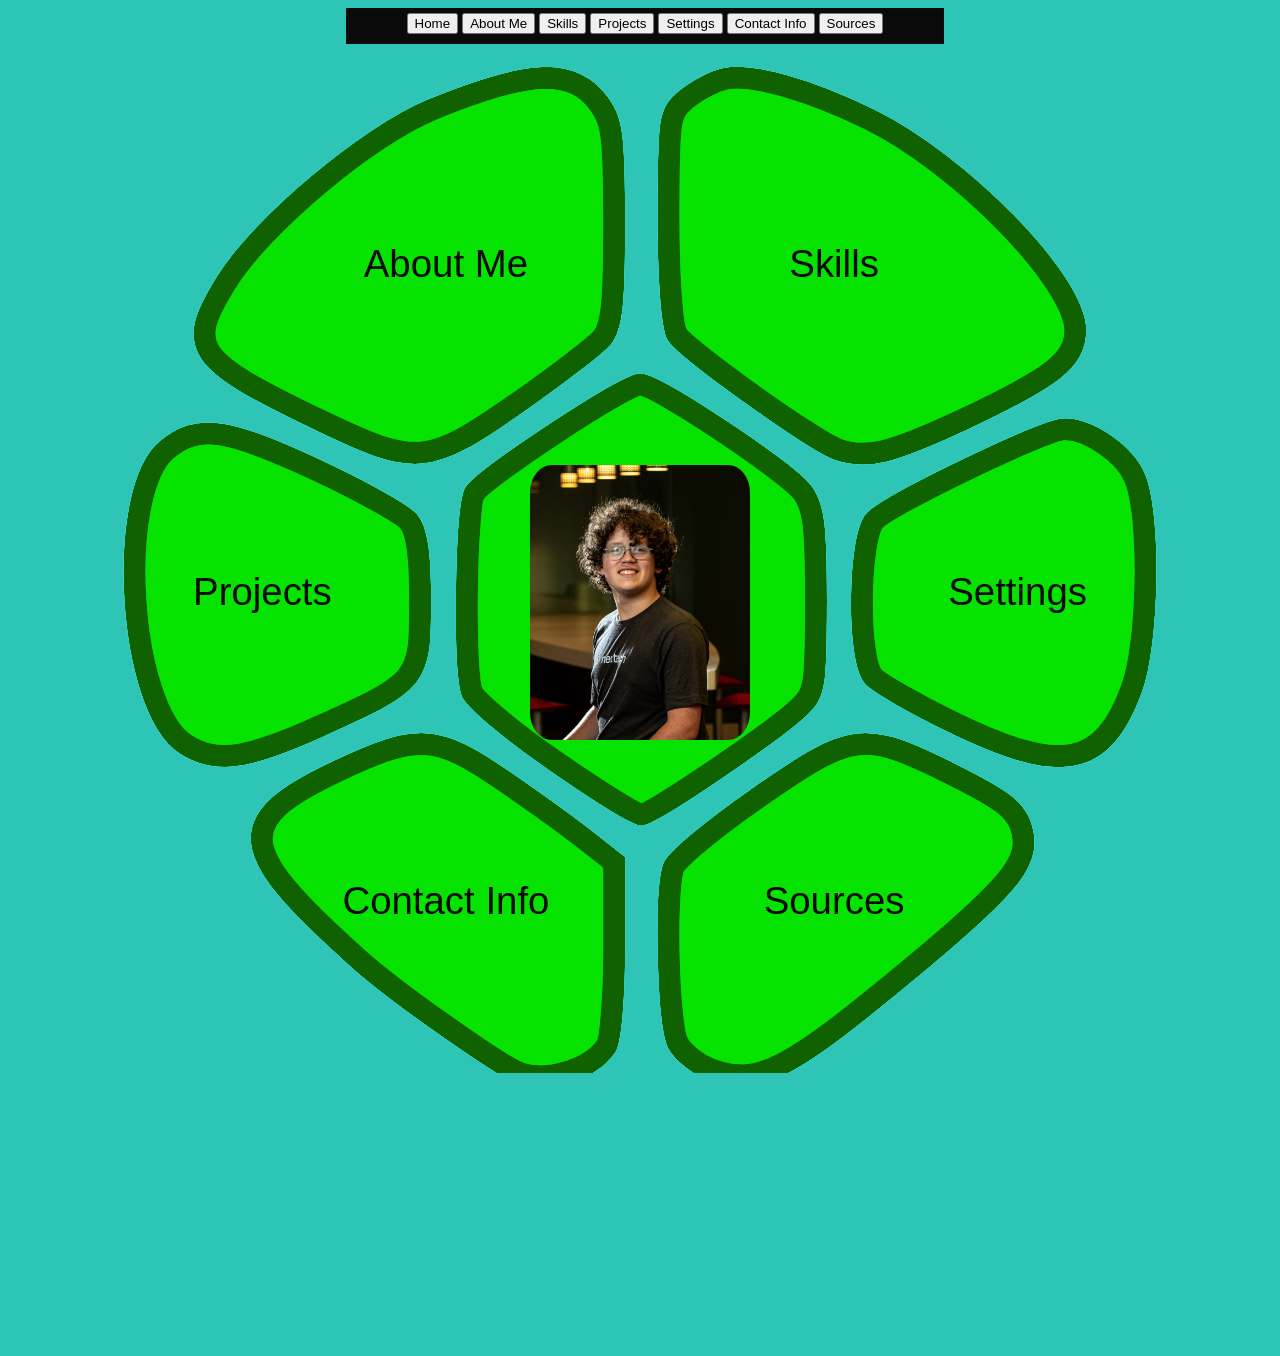
==== index.html @ 5230587f "end of day tuesday" ====
<!DOCTYPE html>
<html>

<head>

    <title>Gavin_Mitchell_portfolio </title>

    <link href="style.css" rel="stylesheet" type="text/css" />
</head>

<body class="home">
    <header>
        <div class="nav">
            <button class="home-button">Home</button>
            <button class="about-me-button">About Me</button>
            <button class="skills-button">Skills</button>
            <button class="projects-button">Projects</button>
            <button class="settings-button">Settings</button>
            <button class="contact-info-button">Contact Info</button>
            <button class="sources-button">Sources</button>
        </div>
    </header>
    <div class="home-section">

        <br>
        <div class="InteractiveTurtleShell">
            <img class="turtle-shell" src="Assets/turtleShellBlackAndWhite.svg" alt="Photo of turtle shell">


            <button class="button-projects" type="button">Projects</button>
            <br>
            <button class="button-settings" type="button">Settings</button>
            <br>
            <button class="button-about-me" type="button">About Me</button>
            <br>
            <button class="button-skills" type="button">Skills</button>
            <br>
            <button class="button-contact-info" type="button">Contact Info</button>
            <br>
            <button class="button-sources" type="button">Sources</button>
        </div>
        <img src="Assets/gavinMitchell.jpg" alt="professional Headshot of Gavin Mitchell" class="professional-headshot">
    </div>
    <!-- all divs closed so far 3 open 3-->


    <div class="about-me-section">
        <br>
        <div>
            <div class="about-me-section-container">
                <div class="about-me-section-1">
                    <h2> Medical Anomaly</h2>
                    <p>I was born with a super rare genetic
                        condition called KTS or Klippel-Trenauney-Sydrome. Because of this, I have extra blood flow in
                        my leg along with
                        many other complications. I have had 80+ surgeries up in Indianapolis, and countless
                        appointments. I have a team
                        of 12 doctors up at Riley children's hospital in Indianapolis.
                    </p>

                </div>
                <div class="about-me-section-2">
                    <h2>Hobbies</h2>
                    <p>I'm a core member of the robotics team.
                        Additionally, I'm one of the team captains on our archery team. When I'm not doing school work I
                        enjoy hanging out
                        with my friends and being outdoors.</p>
                </div>
                <div class="about-me-section-3">
                    <h2>Career</h2>
                    <p> I have a 4.0 unweighted GPA and I'm currently top of my class. I have been
                        doing landscaping for a few years now, and want to go into either computer hardware engineering
                        or biomedical
                        engineering. </p>

                </div>
                <!-- Info used per section -->
                <!-- <h5>Hello my name is Gavin Mitchell, I'm a rising junior at New tech institute. I was born with a super rare genetic
      condition called KTS or Klippel-Trenauney-Sydrome. Because of this, I have extra blood flow in my leg along with
      many other complications. I have had 80+ surgeries up in Indianapolis, and countless appointments. I have a team
      of 12 doctors up at Riley children's hospital in Indianapolis. I'm a core member of the robotics team.
      Additionally, I'm one of the team captains on our archery team. When I'm not doing school work I enjoy hanging out
      with my friends and being outdoors. I have a 4.0 unweighted GPA and I'm currently top of my class. I have been
      doing landscaping for a few years now, and want to go into either computer hardware engineering or biomedical
      engineering. </h5> -->

            </div>
        </div>
    </div>


    <div class="skills-section">
        <br>
        <div>
            <div class="skills-section-container">
                <div class="skills-section-1">
                    <h2> CS Skills</h2>
                    <p>Through nextech, and the thunderbolts robotics team I have gained many CS skills including the basics of HTML, CSS, and JavaScript
                    </p>
                    <div class="CS-logos">
                        <img class="CSLogo" src="Assets/HTML-CSS-JavaScriptLogo.png" alt="HTML, CSS, and JavaScript logos">
                    </div>
                </div>
                <div class="skills-section-2">
                    <h2>Soft Skills</h2>
                    <p> Along with these skills I also have
                        many soft skills like teamwork, patience, determination. Along with many others. I use these
                        skills in my
                        day to day life by helping me work with and help others.</p>
                </div>
                <br>

                <!-- info for skills section -->
                <!-- <h5>I have many CS skills including the basics of HTML,CSS, and JavaScript. Along with these skills I also have
            many soft skills like teamwork, patience, determination. Along with many others. I use these skills in my
            day to day life by helping me work with and help others. </h5> -->

            </div>
        </div>
    </div>


    <div class="projects-section">
        <br>
        <div class="InteractiveTurtles">
            <img class="Three-Turtles" src="Assets/seaTurtleSetOfThree.jpg" alt="Photo of three Sea turtles">

        </div>
    </div>



    <div class="settings-section">
        <br>
        <img class="MJFM" src="assets/MJFM LOGOv2.svg" alt="MJFM logo">
        <div class="buttons">
            <button class="dark-mode">Dark Mode</button>
            <button class="spanish">Spanish</button>
            <button class="english">English</button>
        </div>


    </div>



    <div class="contact-info-section">
        <br>
        <div class="contact-info">
            <h3>Contact Me</h3>

            <p class="email">Email:</p>
            <a class="email-url" href="mailto:gdubbau88@gmail.com">Gdubbau88@gmail.com</a>
            <p class="phone">Phone Number:</p>
            <p class="phone-number">+1(812)-777-6854</p>

        </div>
    </div>
    <div class="sources-section">
        <p>sources here</p>
    </div>
    <script src="buttons.js" defer></script>
</body>

</html>
---- style.css ----
.about-me-section,
.skills-section,
.settings-section,
.projects-section,
.contact-info-section,
.sources-section{
display: none;
} 


a {
    color: #ef6000;
    background-color: #0A0a0a;
    border: 4px;
    border-color: #0A0a0a;
    padding: 5px
}
.CS-logos{
    width: 900px;
    align-items: center;
}
.CSLogo{
    /* 70/38.7 aspect ratio width/height */
    height: 77.4px;
    width: 140px;
left: calc(50% - 70px);
}
.email,
.email-url,
.phone,
.phone-number{
    color: #0A0a0a;
    background-color: #2ec4b6;
}
h5 {
    color: #0A0a0a;
    text-align: center;
}

.projects {
    background-color: #2ec4b6;
    color: #2ec4b6;
}

.about-me {
    background-color: #2ec4b6;
    color: #2ec4b6;
}

.Contact-Info {
    background-color: #2ec4b6;
    color: #2ec4b6;
}

.home {
    background-color: #2ec4b6;
    color: #2ec4b6;
}

.accessibility {
    background-color: #2ec4b6;
    background: #2ec4b6;
}

h2 {
    color: #0A0a0a;
}

.Home {
    color: #2ec4b6;
    background-color: #2ec4b6;
}

.skills {
    color: #2ec4b6;
    background-color: #2ec4b6;
}

body {
    background-color: #ef6000;

}

p {
    color: #0A0a0a;
    font-family: 'Times New Roman', Times, serif;
}

.description {
    color: #ef6000;
    background-color: #0A0a0a;
    text-align: center;
    font-family: 'Franklin Gothic Medium', 'Arial Narrow', Arial, sans-serif;
}

.professional-headshot {
    align-items: center;
    text-align: center;
    position: relative;
    width: 17.2vw;
    height: 21.5vw;
    left: calc(50% - 8.6vw);
    bottom: 47.5vw;
    border-radius: 10%;
}

.nav {
    color: black;
    width: 46vw;
    height: 2vw;
    background-color: #0A0a0a;
    size: 3vw;
    border: solid #0A0a0a 5px;
    border-color: #0A0a0a;
    margin-right: 550px;
    align-items: center;
    text-align: center;
    left: calc(50% - 23vw);
    position: relative;
    padding: auto;
    margin-top: 0.5;

}

.MJFM {
    height: 60px;
    width: auto;
    display: inline;
    flex-wrap: wrap;
    aspect-ratio: 60px/60px;

}

img {
    background-color: transparent;
    position: relative;
    /* left: calc(50vw - .5 * 700px); */
    /* top:15px; */
    width: 700px;
    height: auto;
    display: grid;

}


.button-link {
    color: #2ec4b6;
    background-color: transparent;
    font-size: xx-small;
}

br {
    font-size: 0.001px;
    height: 0.001;
    padding: 0.00001px;
    margin: 0.0001px;
}

.InteractiveTurtleShell {
    position: relative;
    width: 100%;
    /* height: 80vh; */
    overflow: hidden;
    display: grid;
    aspect-ratio: 5/4;
}

.InteractiveTurtleShell img {
    width: 100%;
    height: 100%;
    size: cover;
    background-size: cover;
    object-fit: cover;
    display: block;
    align-items: center;
    color: #2ec4b6;
    /* grid-area: 1/1; */

}

/* CSS for location of buttons on landing page button alignment */
.button-projects,
.button-settings,
.button-center {
    position: absolute;
    top: 52.5%;
    transform: translateY(-50%);
}

.button-about-me,
.button-skills {
    position: absolute;
    top: 20%;
    transform: translateY(-50%);
}

.button-contact-info,
.button-sources {
    position: absolute;
    top: 83%;
    transform: translateY(-50%);
}

.button-projects {
    left: 10%;
}


.button-settings {
    right: 10%;
}

.button-about-me {
    left: 23%;
}

.button-skills {
    right: 23%;
}

.button-contact-info {
    left: 23%;
}

.button-sources {
    right: 23%;
}

/*css for buttons*/

.button-projects {
    /* position: relative; */
    padding: 0px;
    margin: 0px;
    /* left: calc(50vw - 275px);    */
    background-color: transparent;
    border-color: transparent;
    text-align: center;
    color: #0A0a0a;
    height: 20vw;
    width: 20vw;
    font-size: 3vw;
    border-radius: 200px;
    /* top: calc(-1 * (50vh - 0.5 * 1px));  
       top: -80vh; */
}

.button-settings {
    /* position: relative; */
    /* left: calc(36.5vw - .5 * 160px); */
    background-color: transparent;
    border-color: transparent;
    text-align: center;
    color: #0A0a0a;
    height: 20vw;
    width: 20vw;
    font-size: 3vw;
    border-radius: 200px;
    /* top: calc(-1 * (50vh - 0.5 * 1px)); */
    /* top: -60vh;  */
}

.button-about-me {
    /* position: relative; */
    padding: 0px;
    margin: 0px;
    /* left: calc(50vw - 275px);    */
    background-color: transparent;
    border-color: transparent;
    text-align: center;
    color: #0A0a0a;
    height: 25vw;
    width: 23vw;
    font-size: 3vw;
    border-radius: 150px 40px;
    /* top: calc(-1 * (50vh - 0.5 * 1px));  
       top: -80vh; */
}

.button-skills {
    /* position: relative; */
    padding: 0px;
    margin: 0px;
    /* left: calc(50vw - 275px);    */
    background-color: transparent;
    border-color: transparent;
    text-align: center;
    color: #0A0a0a;
    height: 25vw;
    width: 23vw;
    font-size: 3vw;
    border-radius: 40px 150px 40px 150px;

    /* top: calc(-1 * (50vh - 0.5 * 1px));  
       top: -80vh; */
}

.button-sources {
    /* position: relative; */
    padding: 0px;
    margin: 0px;
    /* left: calc(50vw - 275px);    */
    background-color: transparent;
    border-color: transparent;
    text-align: center;
    color: #0A0a0a;
    height: 25vw;
    width: 23vw;
    font-size: 3vw;
    border-radius: 150px 40px;
    /* top: calc(-1 * (50vh - 0.5 * 1px));  
       top: -80vh; */
}

.button-contact-info {
    /* position: relative; */
    padding: 0px;
    margin: 0px;
    /* left: calc(50vw - 275px);    */
    background-color: transparent;
    border-color: transparent;
    text-align: center;
    color: #0A0a0a;
    height: 25vw;
    width: 23vw;
    font-size: 3vw;
    border-radius: 40px 150px;

    /* top: calc(-1 * (50vh - 0.5 * 1px));  
       top: -80vh; */
}

.contact-info {
    text-align: center;
    color: #0A0a0a;
    background-color: #2ec4b6;
    display: block;
    border: 5px solid #0A0a0a;
    font-size: 2vw;
}

footer {
    margin: 0px;
    padding: 0px;
    border: #0A0a0a;
}

.about-me-section-1,
.about-me-section-2,
.about-me-section-3 {
    display: flex;
    flex-wrap: wrap;
    flex: 1;
    flex-direction: column;
    align-items: center;
    margin-bottom: 20px;
    text-align: center;
    border: 5px solid black;
    margin: 10px;
    background-color: #2ec4b6;
    height: auto;
    width: 400px;
    padding: auto;
}

.about-me-section-container {
    display: flex;
    justify-content: space-between;
    display: flex;
    flex-wrap: wrap;
    flex-direction: row;
}

.skills-section-container {
    display: flex;
    justify-content: space-between;
    display: flex;
    flex-wrap: wrap;
    flex-direction: row;
}

.skills-section-1,
.skills-section-2 {
    display: flex;
    flex-wrap: wrap;
    flex: 1;
    flex-direction: column;
    align-items: center;
    margin-bottom: 20px;
    border: 5px solid #0A0a0a;
    margin: 10px;
    background-color: #2ec4b6;
    height: auto;
    width: 400px;
    padding: auto;
}

.skills-section-1 p,
.skills-section-2 p {
color:#0A0a0a;
font-size: 20px;
text-align: center;
}
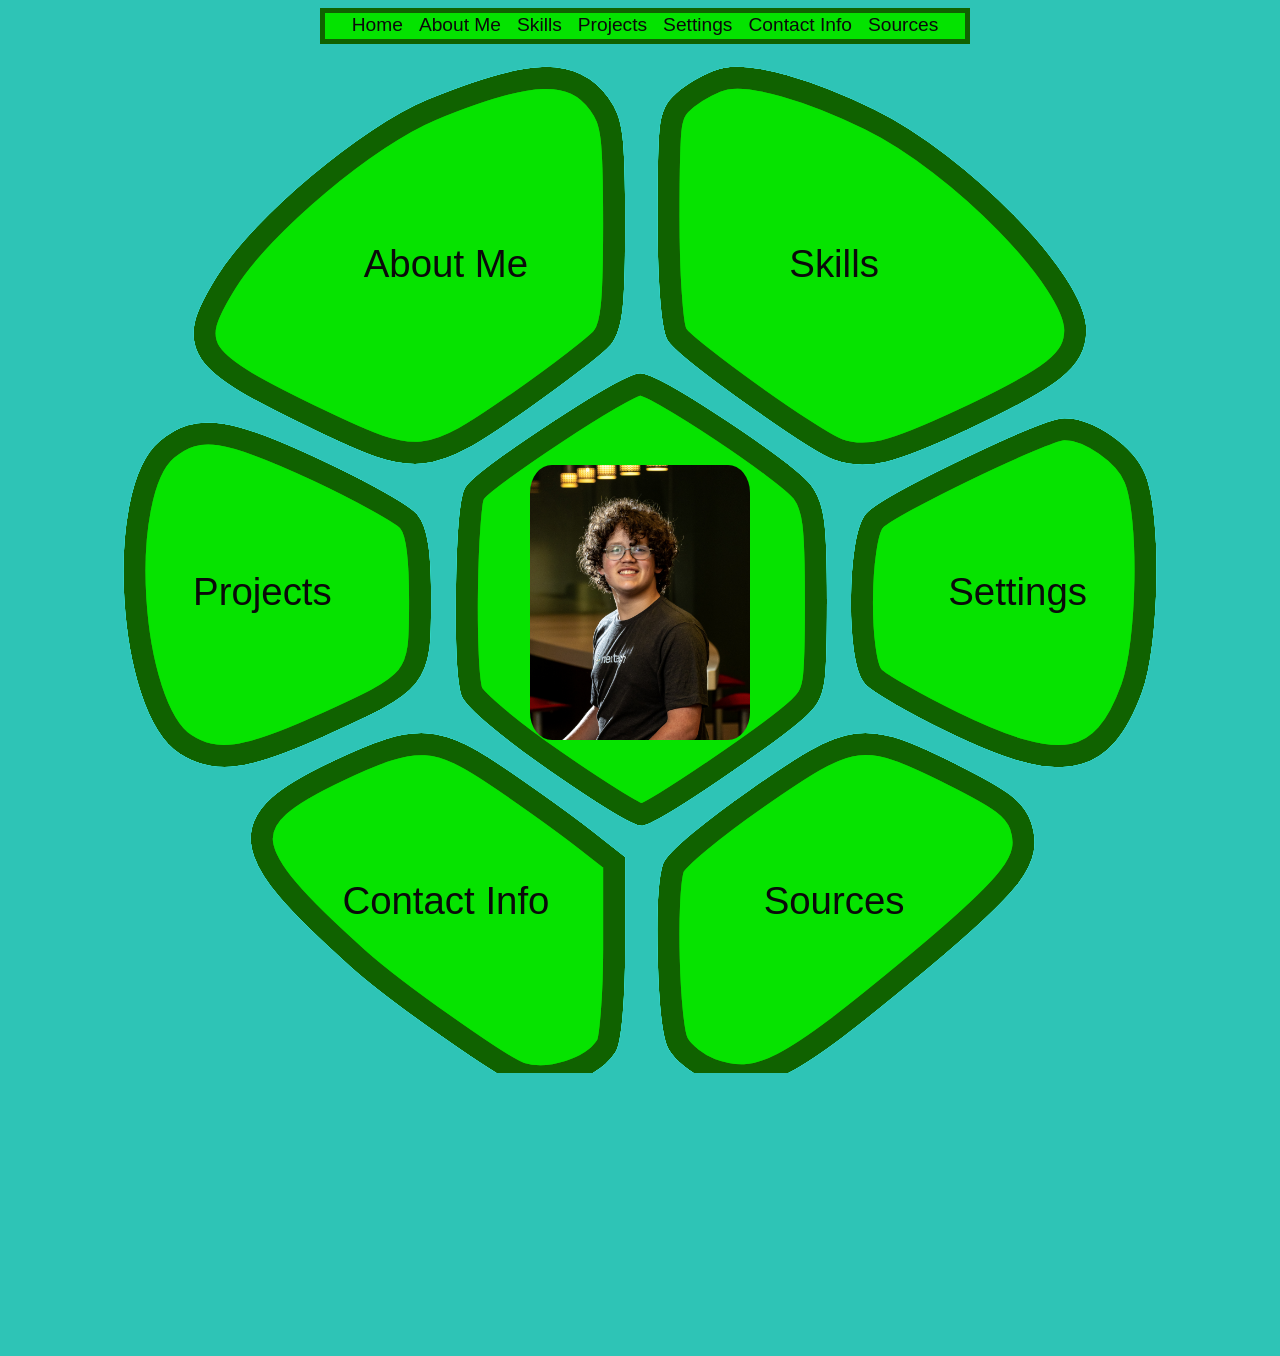
==== commit 783d9502: "styled nav bar, moved buttons to overlap turtles for projects section, and fixed font sizes" ====
--- a/index.html
+++ b/index.html
@@ -23,7 +23,7 @@
     <div class="home-section">
 
         <br>
-        <div class="InteractiveTurtleShell">
+        <div class="interactive-turtle-shell">
             <img class="turtle-shell" src="Assets/turtleShellBlackAndWhite.svg" alt="Photo of turtle shell">
 
 
@@ -95,10 +95,12 @@
             <div class="skills-section-container">
                 <div class="skills-section-1">
                     <h2> CS Skills</h2>
-                    <p>Through nextech, and the thunderbolts robotics team I have gained many CS skills including the basics of HTML, CSS, and JavaScript
+                    <p>Through nextech, and the thunderbolts robotics team I have gained many CS skills including the
+                        basics of HTML, CSS, and JavaScript
                     </p>
                     <div class="CS-logos">
-                        <img class="CSLogo" src="Assets/HTML-CSS-JavaScriptLogo.png" alt="HTML, CSS, and JavaScript logos">
+                        <img class="CSLogo" src="Assets/HTML-CSS-JavaScriptLogo.png"
+                            alt="HTML, CSS, and JavaScript logos">
                     </div>
                 </div>
                 <div class="skills-section-2">
@@ -122,10 +124,23 @@
 
     <div class="projects-section">
         <br>
-        <div class="InteractiveTurtles">
-            <img class="Three-Turtles" src="Assets/seaTurtleSetOfThree.jpg" alt="Photo of three Sea turtles">
+        <div class="interactive-turtles">
+            <img class="four-turtles" src="Assets/fourSwimmingSeaTurtles.png" alt="Photo of three Sea turtles">
 
+            <a class="button-link" target="_blank"
+                href="https://gdubbau88-ops.github.io/int-u3-project-starter-code/"><button
+                    class="trolley-problem-button" type="button">Choose Your Own Adventure Game</button>"</a>
+            <a class="button-link" target="_blank"
+                href="https://gdaubbau88-ops.github.io/int-u2-project-starter-code-2/"><button class="gun-laws-button"
+                    type="button">Website For Change</button></a>
+            <a class="button-link" target="_blank"
+                href="https://gdaubbau88-ops.github.io/int-4-project-starter-code-4/"><button
+                    class="what-turtle-are-you-button" type="button">Buzzfeed Quiz</button></a>
+            <a class="button-link" target="_blank"
+                href="https://gdaubbau88-ops.github.io/int-u2-project-starter-code-2/"><button class="notesorter-button"
+                    type="button">Note Sorter</button></a>
         </div>
+
     </div>
 
 
--- a/style.css
+++ b/style.css
@@ -1,11 +1,11 @@
- .about-me-section,
+.about-me-section,
 .skills-section,
 .settings-section,
 .projects-section,
 .contact-info-section,
-.sources-section{
-display: none;
-} 
+.sources-section {
+    display: none;
+}
 
 
 a {
@@ -15,41 +15,51 @@
     border-color: #0A0a0a;
     padding: 5px
 }
-.CS-logos{
+
+.CS-logos {
     width: 900px;
     align-items: center;
 }
-.CSLogo{
+
+.CSLogo {
     /* 70/38.7 aspect ratio width/height */
     height: 77.4px;
     width: 140px;
-left: calc(50% - 70px);
-}
+    left: calc(50% - 70px);
+}
+
 .email,
 .email-url,
 .phone,
-.phone-number{
+.phone-number {
     color: #0A0a0a;
     background-color: #2ec4b6;
 }
+
 h5 {
     color: #0A0a0a;
     text-align: center;
 }
 
-.projects {
-    background-color: #2ec4b6;
-    color: #2ec4b6;
-}
-
-.about-me {
-    background-color: #2ec4b6;
-    color: #2ec4b6;
-}
-
-.Contact-Info {
-    background-color: #2ec4b6;
-    color: #2ec4b6;
+.projects-button {
+    background-color: #04e300;
+    color: #0A0a0a;
+    border: #04e300;
+    font-size: 1.5vw;
+}
+
+.about-me-button {
+    background-color: #04e300;
+    color: #0A0a0a;
+    border: #04e300;
+    font-size: 1.5vw;
+}
+
+.contact-info-button {
+    background-color: #04e300;
+    color: #0A0a0a;
+    border: #04e300;
+    font-size: 1.5vw;
 }
 
 .home {
@@ -57,13 +67,32 @@
     color: #2ec4b6;
 }
 
-.accessibility {
-    background-color: #2ec4b6;
-    background: #2ec4b6;
-}
-
-h2 {
-    color: #0A0a0a;
+.home-button {
+    background-color: #04e300;
+    color: #0A0a0a;
+    border: #04e300;
+    font-size: 1.5vw;
+}
+
+.settings-button {
+    background-color: #04e300;
+    border: #04e300;
+    color: #0A0a0a;
+    font-size: 1.5vw;
+}
+
+.skills-button {
+    color: #0A0a0a;
+    background-color: #04e300;
+    border: #04e300;
+    font-size: 1.5vw;
+}
+
+.sources-button {
+    color: #0A0a0a;
+    border: #04e300;
+    background-color: #04e300;
+    font-size: 1.5vw;
 }
 
 .Home {
@@ -71,13 +100,12 @@
     background-color: #2ec4b6;
 }
 
-.skills {
-    color: #2ec4b6;
+h2 {
+    color: #0A0a0a;
+}
+
+body {
     background-color: #2ec4b6;
-}
-
-body {
-    background-color: #ef6000;
 
 }
 
@@ -105,19 +133,18 @@
 }
 
 .nav {
-    color: black;
-    width: 46vw;
+    color: #0A0a0a;
+    width: 50vw;
     height: 2vw;
-    background-color: #0A0a0a;
-    size: 3vw;
-    border: solid #0A0a0a 5px;
-    border-color: #0A0a0a;
+    background-color: #04e300;
+    border: solid #106200 5px;
     margin-right: 550px;
     align-items: center;
     text-align: center;
-    left: calc(50% - 23vw);
+    left: calc(50% - 25vw);
     position: relative;
     padding: auto;
+    top: 50%;
     margin-top: 0.5;
 
 }
@@ -156,7 +183,7 @@
     margin: 0.0001px;
 }
 
-.InteractiveTurtleShell {
+.interactive-turtle-shell {
     position: relative;
     width: 100%;
     /* height: 80vh; */
@@ -165,7 +192,7 @@
     aspect-ratio: 5/4;
 }
 
-.InteractiveTurtleShell img {
+.interactive-turtle-shell img {
     width: 100%;
     height: 100%;
     size: cover;
@@ -355,9 +382,10 @@
     align-items: center;
     margin-bottom: 20px;
     text-align: center;
-    border: 5px solid black;
+    font-size: 25px;
+    border: 5px solid #106200;
     margin: 10px;
-    background-color: #2ec4b6;
+    background-color: #04e300;
     height: auto;
     width: 400px;
     padding: auto;
@@ -387,9 +415,9 @@
     flex-direction: column;
     align-items: center;
     margin-bottom: 20px;
-    border: 5px solid #0A0a0a;
+    border: 5px solid #106200;
     margin: 10px;
-    background-color: #2ec4b6;
+    background-color: #04e300;
     height: auto;
     width: 400px;
     padding: auto;
@@ -397,7 +425,95 @@
 
 .skills-section-1 p,
 .skills-section-2 p {
-color:#0A0a0a;
-font-size: 20px;
-text-align: center;
-}
+    color: #0A0a0a;
+    font-size: 20px;
+    text-align: center;
+}
+
+.four-turtles {
+    align-self: center;
+    margin: auto;
+    width: 93.75vw;
+    height: 52.8vw;
+}
+
+.interactive-turtles {
+    position: relative;
+    width: 100%;
+    /* height: 80vh; */
+    overflow: hidden;
+    display: grid;
+}
+
+.interactive-turtles img {
+    width: 100%;
+    height: 100%;
+    size: cover;
+    background-size: cover;
+    object-fit: cover;
+    display: block;
+    align-items: center;
+    color: #2ec4b6;
+    /* grid-area: 1/1; */
+
+}
+
+.trolley-problem-button {
+    position: absolute;
+    left: calc(20% - 10vw);
+    width: 10vw;
+    height: auto;
+    background-color: transparent;
+    border-color: transparent;
+    position: absolute;
+    top: 24.5%;
+    font-weight: bold;
+    font-size: 1.5vw;
+    color: #0A0a0a;
+    transform: translateY(-50%);
+}
+
+.notesorter-button {
+    position: absolute;
+    left: calc(62% - 10vw);
+    width: 10vw;
+    height: auto;
+    background-color: transparent;
+    border-color: transparent;
+    position: absolute;
+    top: 22.5%;
+    font-weight: bold;
+    font-size: 1.5vw;
+    color: #0A0a0a;
+    transform: translateY(-50%);
+}
+
+.gun-laws-button {
+    position: absolute;
+    left: calc(39% - 10vw);
+    width: 10vw;
+    height: auto;
+    background-color: transparent;
+    border-color: transparent;
+    position: absolute;
+    top: 58%;
+    font-weight: bold;
+    font-size: 1.5vw;
+    color: #0A0a0a;
+    transform: translateY(-50%);
+}
+
+.what-turtle-are-you-button {
+    position: absolute;
+    left: calc(83% - 10vw);
+    width: 10vw;
+    height: auto;
+    background-color: transparent;
+    border-color: transparent;
+    position: absolute;
+    top: 58%;
+    font-weight: bold;
+    font-size: 1.5vw;
+    color: #0A0a0a;
+    transform: translateY(-50%);
+}
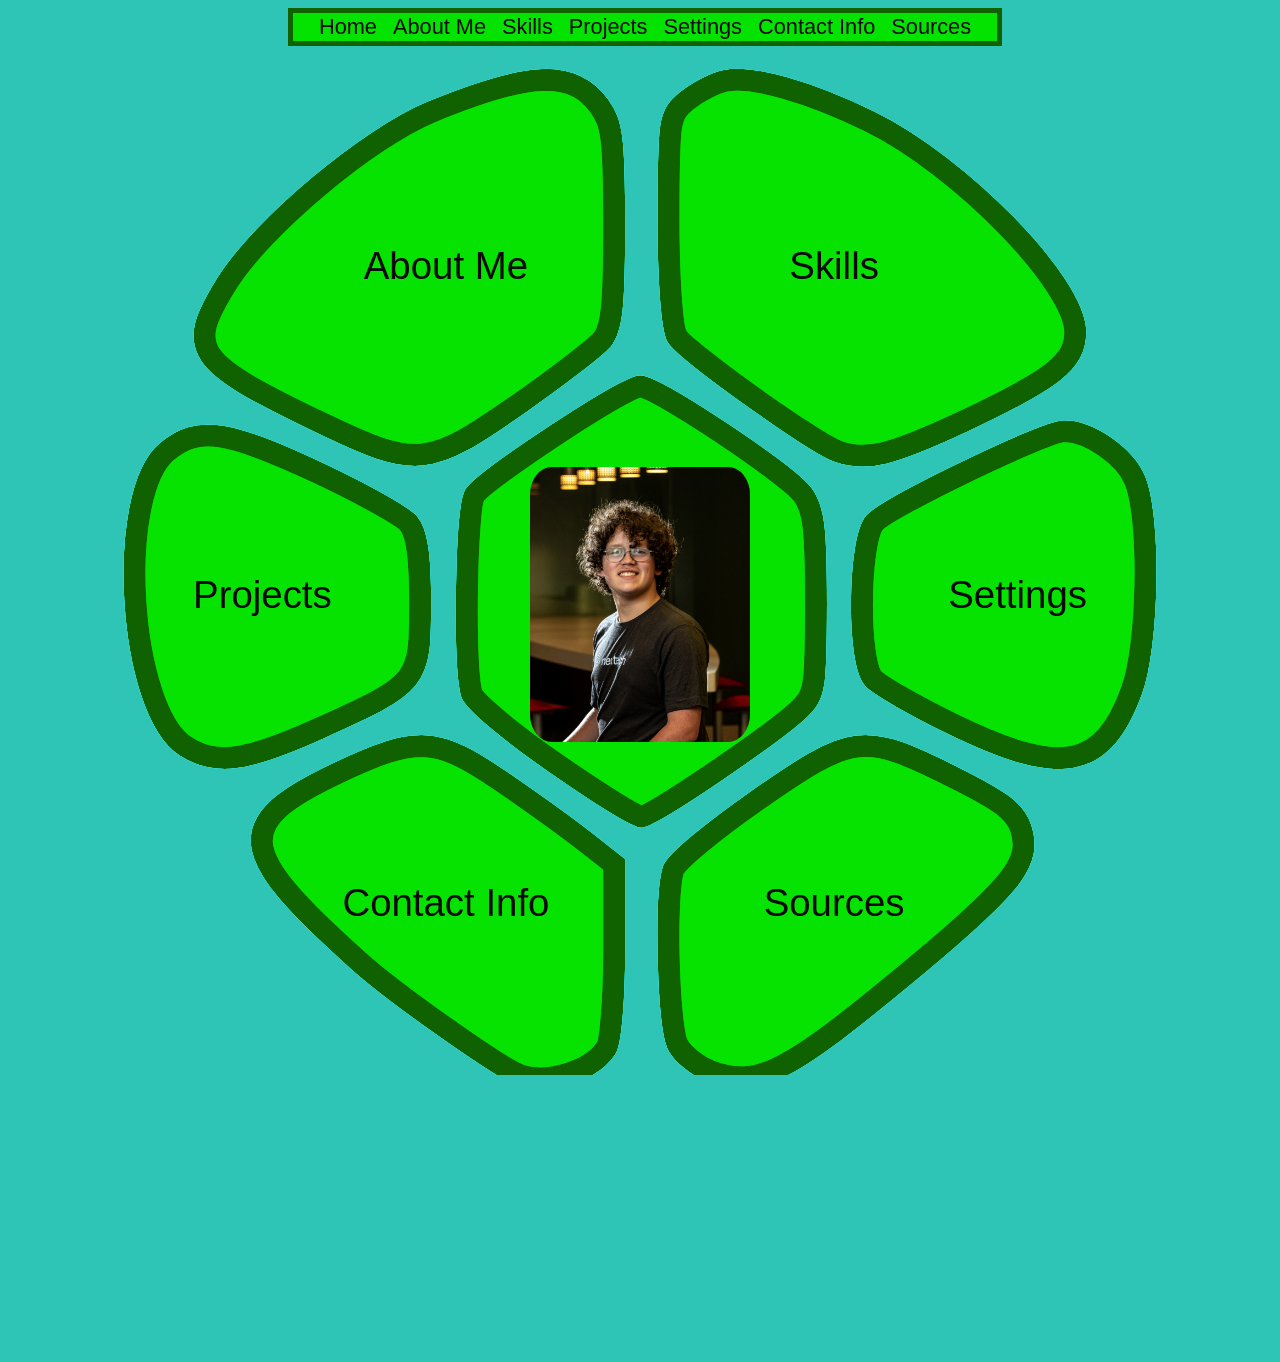
==== commit 95a80d08: "fixed css and stylized contact me page. and fixed font size of navbar and about me sections.  fixed " ====
--- a/index.html
+++ b/index.html
@@ -98,10 +98,7 @@
                     <p>Through nextech, and the thunderbolts robotics team I have gained many CS skills including the
                         basics of HTML, CSS, and JavaScript
                     </p>
-                    <div class="CS-logos">
-                        <img class="CSLogo" src="Assets/HTML-CSS-JavaScriptLogo.png"
-                            alt="HTML, CSS, and JavaScript logos">
-                    </div>
+                    <img class="cs-logo" src="Assets/HTML-CSS-JavaScriptLogo.png" alt="HTML, CSS, and JavaScript logos">
                 </div>
                 <div class="skills-section-2">
                     <h2>Soft Skills</h2>
@@ -131,14 +128,13 @@
                 href="https://gdubbau88-ops.github.io/int-u3-project-starter-code/"><button
                     class="trolley-problem-button" type="button">Choose Your Own Adventure Game</button>"</a>
             <a class="button-link" target="_blank"
-                href="https://gdaubbau88-ops.github.io/int-u2-project-starter-code-2/"><button class="gun-laws-button"
+                href="https://gdubbau88-ops.github.io/int-u2-project-starter-code-2/"><button class="gun-laws-button"
                     type="button">Website For Change</button></a>
             <a class="button-link" target="_blank"
-                href="https://gdaubbau88-ops.github.io/int-4-project-starter-code-4/"><button
+                href="https://gdubbau88-ops.github.io/int-u4-project-23-24-starter-code/"><button
                     class="what-turtle-are-you-button" type="button">Buzzfeed Quiz</button></a>
-            <a class="button-link" target="_blank"
-                href="https://gdaubbau88-ops.github.io/int-u2-project-starter-code-2/"><button class="notesorter-button"
-                    type="button">Note Sorter</button></a>
+            <a class="button-link" target="_blank" href="https://gdubbau88-ops.github.io/note-sorter/"><button
+                    class="notesorter-button" type="button">Note Sorter</button></a>
         </div>
 
     </div>
@@ -161,14 +157,18 @@
 
     <div class="contact-info-section">
         <br>
+        <div class="contact-info-header">
+            <h3>Contact Me</h3>
+        </div>
+        <br>
         <div class="contact-info">
-            <h3>Contact Me</h3>
+
 
             <p class="email">Email:</p>
             <a class="email-url" href="mailto:gdubbau88@gmail.com">Gdubbau88@gmail.com</a>
             <p class="phone">Phone Number:</p>
-            <p class="phone-number">+1(812)-777-6854</p>
-
+            <p class="phone-number">(123)456-7890</p>
+            <a class="my-github" href="https://github.com/gdubbau88-ops?tab=repositories">My Github:</a>
         </div>
     </div>
     <div class="sources-section">
--- a/style.css
+++ b/style.css
@@ -1,3 +1,4 @@
+/* hides everything but landing page upon loading */
 .about-me-section,
 .skills-section,
 .settings-section,
@@ -7,148 +8,112 @@
     display: none;
 }
 
-
-a {
-    color: #ef6000;
-    background-color: #0A0a0a;
-    border: 4px;
-    border-color: #0A0a0a;
-    padding: 5px
-}
-
-.CS-logos {
-    width: 900px;
-    align-items: center;
-}
-
-.CSLogo {
+.cs-logo {
     /* 70/38.7 aspect ratio width/height */
     height: 77.4px;
     width: 140px;
     left: calc(50% - 70px);
 }
 
+/* stylization of contact info section */
 .email,
 .email-url,
 .phone,
-.phone-number {
-    color: #0A0a0a;
-    background-color: #2ec4b6;
-}
-
-h5 {
-    color: #0A0a0a;
-    text-align: center;
-}
-
+.phone-number,
+.my-github {
+    color: #0A0a0a;
+    background-color: #04e300;
+}
+
+.contact-info {
+    text-align: center;
+    color: #0A0a0a;
+    background-color: #04e300;
+    display: block;
+    border: 10px solid #106200;
+    font-size: 2vw;
+    margin-bottom: 1vw;
+    padding-bottom: 2vw;
+}
+.contact-info-header{
+    text-align: center;
+    color: #0A0a0a;
+    background-color: #04e300;
+    display: block;
+    border: 10px solid #106200;
+    font-size: 2vw;
+}
+/* nav bar buttons */
 .projects-button {
     background-color: #04e300;
     color: #0A0a0a;
     border: #04e300;
-    font-size: 1.5vw;
+    font-size: 1.7vw;
 }
 
 .about-me-button {
     background-color: #04e300;
     color: #0A0a0a;
     border: #04e300;
-    font-size: 1.5vw;
+    font-size: 1.7vw;
 }
 
 .contact-info-button {
     background-color: #04e300;
     color: #0A0a0a;
     border: #04e300;
-    font-size: 1.5vw;
-}
-
-.home {
-    background-color: #2ec4b6;
-    color: #2ec4b6;
+    font-size: 1.7vw;
 }
 
 .home-button {
     background-color: #04e300;
     color: #0A0a0a;
     border: #04e300;
-    font-size: 1.5vw;
+    font-size: 1.7vw;
 }
 
 .settings-button {
     background-color: #04e300;
     border: #04e300;
     color: #0A0a0a;
-    font-size: 1.5vw;
+    font-size: 1.7vw;
 }
 
 .skills-button {
     color: #0A0a0a;
     background-color: #04e300;
     border: #04e300;
-    font-size: 1.5vw;
+    font-size: 1.7vw;
 }
 
 .sources-button {
     color: #0A0a0a;
     border: #04e300;
     background-color: #04e300;
-    font-size: 1.5vw;
-}
-
-.Home {
-    color: #2ec4b6;
-    background-color: #2ec4b6;
-}
-
-h2 {
-    color: #0A0a0a;
-}
-
-body {
-    background-color: #2ec4b6;
-
-}
-
-p {
-    color: #0A0a0a;
-    font-family: 'Times New Roman', Times, serif;
-}
-
-.description {
-    color: #ef6000;
-    background-color: #0A0a0a;
-    text-align: center;
-    font-family: 'Franklin Gothic Medium', 'Arial Narrow', Arial, sans-serif;
-}
-
-.professional-headshot {
-    align-items: center;
-    text-align: center;
+    font-size: 1.7vw;
+}
+
+
+
+/* stylization and position of navbar */
+.nav {
     position: relative;
-    width: 17.2vw;
-    height: 21.5vw;
-    left: calc(50% - 8.6vw);
-    bottom: 47.5vw;
-    border-radius: 10%;
-}
-
-.nav {
-    color: #0A0a0a;
-    width: 50vw;
-    height: 2vw;
+    color: #0A0a0a;
+    width: 55vw;
+    height: auto;
     background-color: #04e300;
     border: solid #106200 5px;
     margin-right: 550px;
     align-items: center;
     text-align: center;
-    left: calc(50% - 25vw);
-    position: relative;
+    left: calc(50% - 27.5vw);
     padding: auto;
     top: 50%;
     margin-top: 0.5;
 
 }
 
+/* stylization of MJFM Logo */
 .MJFM {
     height: 60px;
     width: auto;
@@ -158,31 +123,14 @@
 
 }
 
-img {
-    background-color: transparent;
-    position: relative;
-    /* left: calc(50vw - .5 * 700px); */
-    /* top:15px; */
-    width: 700px;
-    height: auto;
-    display: grid;
-
-}
-
-
+/* hides the link given from each button on both the landing and projects page */
 .button-link {
     color: #2ec4b6;
     background-color: transparent;
     font-size: xx-small;
 }
 
-br {
-    font-size: 0.001px;
-    height: 0.001;
-    padding: 0.00001px;
-    margin: 0.0001px;
-}
-
+/* css for background of landing page */
 .interactive-turtle-shell {
     position: relative;
     width: 100%;
@@ -205,6 +153,18 @@
 
 }
 
+/* css for location and size of professional headshot */
+.professional-headshot {
+    align-items: center;
+    text-align: center;
+    position: relative;
+    width: 17.2vw;
+    height: 21.5vw;
+    left: calc(50% - 8.6vw);
+    bottom: 47.5vw;
+    border-radius: 10%;
+}
+
 /* CSS for location of buttons on landing page button alignment */
 .button-projects,
 .button-settings,
@@ -253,7 +213,7 @@
     right: 23%;
 }
 
-/*css for buttons*/
+/*css for turtle shell button on home page*/
 
 .button-projects {
     /* position: relative; */
@@ -357,21 +317,7 @@
        top: -80vh; */
 }
 
-.contact-info {
-    text-align: center;
-    color: #0A0a0a;
-    background-color: #2ec4b6;
-    display: block;
-    border: 5px solid #0A0a0a;
-    font-size: 2vw;
-}
-
-footer {
-    margin: 0px;
-    padding: 0px;
-    border: #0A0a0a;
-}
-
+/* stylization fot About Me section */
 .about-me-section-1,
 .about-me-section-2,
 .about-me-section-3 {
@@ -382,7 +328,7 @@
     align-items: center;
     margin-bottom: 20px;
     text-align: center;
-    font-size: 25px;
+    font-size: 2.28vw;
     border: 5px solid #106200;
     margin: 10px;
     background-color: #04e300;
@@ -399,6 +345,7 @@
     flex-direction: row;
 }
 
+/* stylization for Skills page */
 .skills-section-container {
     display: flex;
     justify-content: space-between;
@@ -430,6 +377,7 @@
     text-align: center;
 }
 
+/* stylization for projects section */
 .four-turtles {
     align-self: center;
     margin: auto;
@@ -516,4 +464,43 @@
     font-size: 1.5vw;
     color: #0A0a0a;
     transform: translateY(-50%);
+}
+
+/* basic html elemnts stylization */
+h5 {
+    color: #0A0a0a;
+    text-align: center;
+}
+
+h2 {
+    color: #0A0a0a;
+}
+
+body {
+    background-color: #2ec4b6;
+
+}
+
+p {
+    color: #0A0a0a;
+    font-family: 'Times New Roman', Times, serif;
+}
+
+br {
+    font-size: 0.001px;
+    height: 0.001;
+    padding: 0.00001px;
+    margin: 0.0001px;
+}
+
+/* sets background color to blue */
+.home {
+    background-color: #2ec4b6;
+    color: #2ec4b6;
+}
+
+footer {
+    margin: 0px;
+    padding: 0px;
+    border: #0A0a0a;
 }
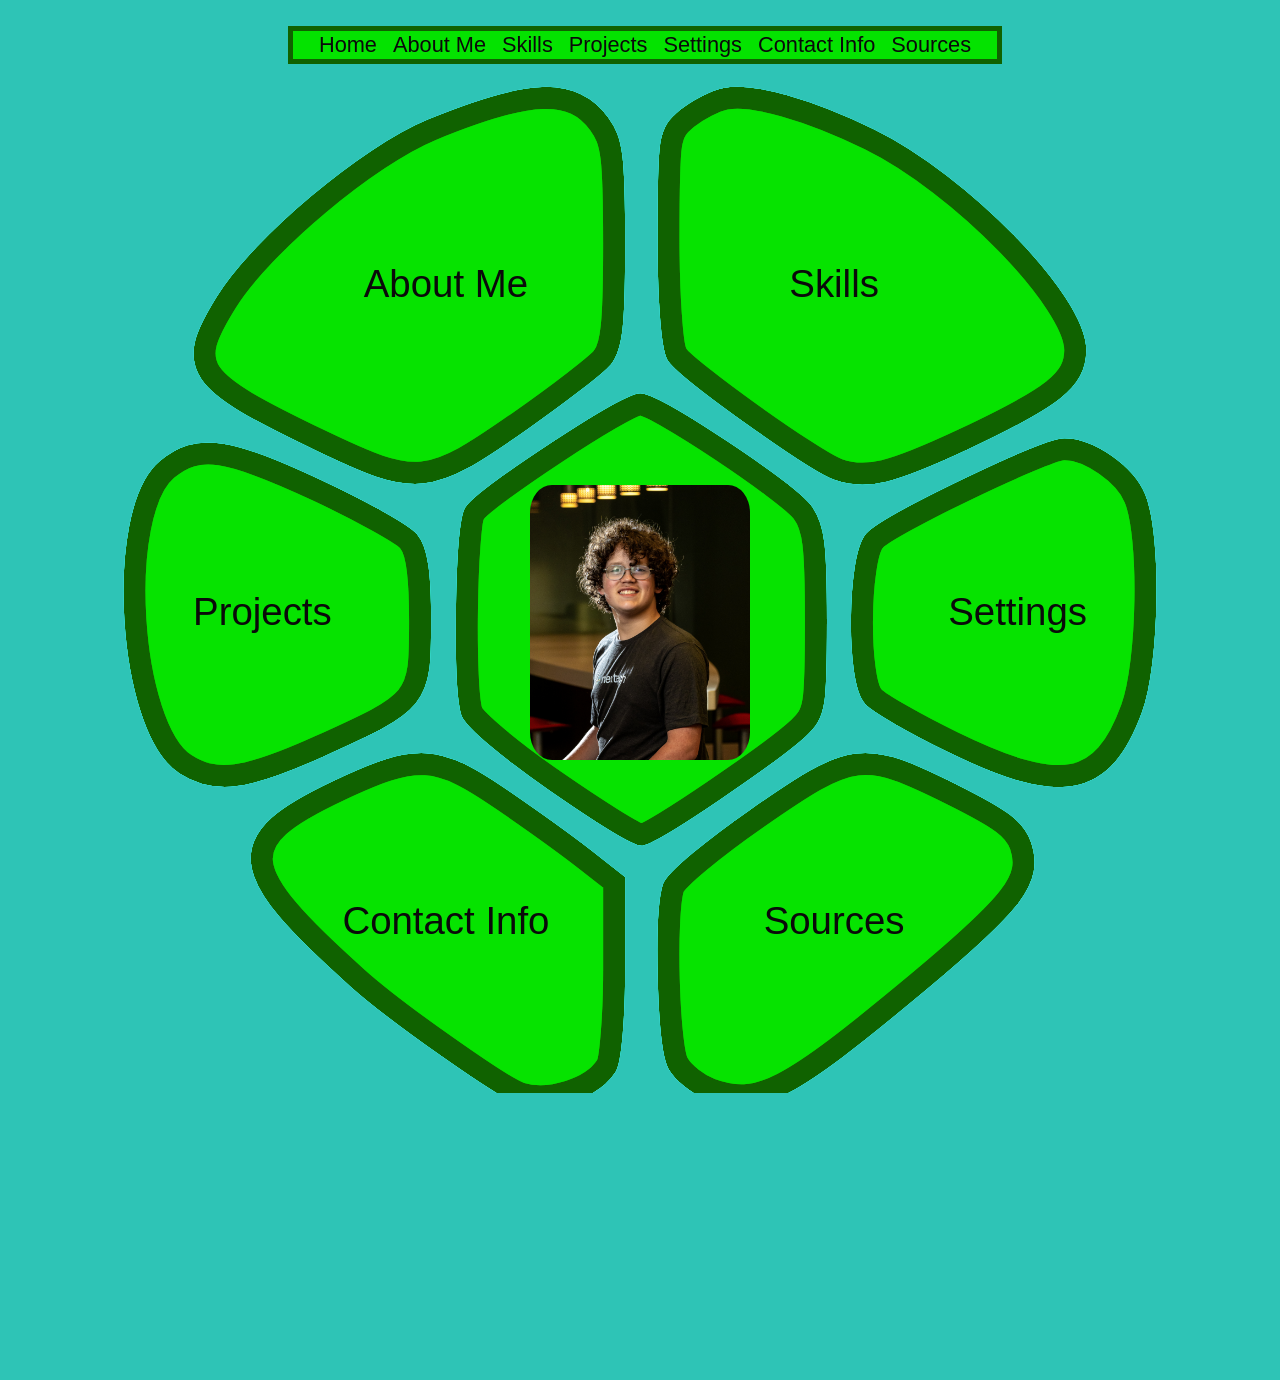
==== commit bd263bdc: "end of day save" ====
--- a/index.html
+++ b/index.html
@@ -20,13 +20,15 @@
             <button class="sources-button">Sources</button>
         </div>
     </header>
+    <!-- HTML for Landing page and Turtle Shell -->
     <div class="home-section">
 
         <br>
         <div class="interactive-turtle-shell">
+            <!-- Used Canva and Inksacape to make image.  Accidentally found discovered color due to inkscape glitch.  Really like it so decided to use on whole site -->
             <img class="turtle-shell" src="Assets/turtleShellBlackAndWhite.svg" alt="Photo of turtle shell">
 
-
+            <!-- HTML Fot Turtle shell sections -->
             <button class="button-projects" type="button">Projects</button>
             <br>
             <button class="button-settings" type="button">Settings</button>
@@ -39,11 +41,12 @@
             <br>
             <button class="button-sources" type="button">Sources</button>
         </div>
+        <!-- Professional Headshot taken by photographer through Nextech -->
         <img src="Assets/gavinMitchell.jpg" alt="professional Headshot of Gavin Mitchell" class="professional-headshot">
     </div>
     <!-- all divs closed so far 3 open 3-->
 
-
+    <!-- HTML for about me page -->
     <div class="about-me-section">
         <br>
         <div>
@@ -88,7 +91,7 @@
         </div>
     </div>
 
-
+    <!-- HTML for skills section -->
     <div class="skills-section">
         <br>
         <div>
@@ -98,7 +101,8 @@
                     <p>Through nextech, and the thunderbolts robotics team I have gained many CS skills including the
                         basics of HTML, CSS, and JavaScript
                     </p>
-                    <img class="cs-logo" src="Assets/HTML-CSS-JavaScriptLogo.png" alt="HTML, CSS, and JavaScript logos">
+                    <!--Image found from source sited. removed background to better fit style of site-->
+                    <img class="cs-logo" src="Assets/HTMLCSSJavaScriptLogo.png" alt="HTML, CSS, and JavaScript logos">
                 </div>
                 <div class="skills-section-2">
                     <h2>Soft Skills</h2>
@@ -118,11 +122,25 @@
         </div>
     </div>
 
-
+    <!-- HTML for Projects page with four Sea Turtles -->
     <div class="projects-section">
         <br>
         <div class="interactive-turtles">
-            <img class="four-turtles" src="Assets/fourSwimmingSeaTurtles.png" alt="Photo of three Sea turtles">
+            <!-- Made with help from My friend Saf.  We used Canva, Inkscape, and the built in photo editor to make image. -->
+            <img class="four-turtles" src="Assets/fourSwimmingSeaTurtlesNoShell.jpg"
+                alt="Photo of four Sea turtles with project links on their shells">
+
+            <a class="button-link" target="_blank"
+                href="https://gdubbau88-ops.github.io/int-u2-project-starter-code-2/"><button
+                    class="gun-laws-button-click-zone" type="button">Website For Change</button></a>
+            <a class="button-link" target="_blank"
+                href="https://gdubbau88-ops.github.io/int-u3-project-starter-code/"><button
+                    class="trolley-problem-button-click-zone" type="button">Choose Your Own Adventure Game</button>"</a>
+            <a class="button-link" target="_blank"
+                href="https://gdubbau88-ops.github.io/int-u4-project-23-24-starter-code/"><button
+                    class="what-turtle-are-you-button-click-zone" type="button">Buzzfeed Quiz</button></a>
+            <a class="button-link" target="_blank" href="https://gdubbau88-ops.github.io/note-sorter/"><button
+                    class="notesorter-button-click-zone" type="button">Note Sorter</button></a>
 
             <a class="button-link" target="_blank"
                 href="https://gdubbau88-ops.github.io/int-u3-project-starter-code/"><button
@@ -135,26 +153,33 @@
                     class="what-turtle-are-you-button" type="button">Buzzfeed Quiz</button></a>
             <a class="button-link" target="_blank" href="https://gdubbau88-ops.github.io/note-sorter/"><button
                     class="notesorter-button" type="button">Note Sorter</button></a>
-        </div>
-
-    </div>
-
-
-
+
+        </div>
+
+    </div>
+
+
+    <!-- HTML for settings page -->
     <div class="settings-section">
         <br>
-        <img class="MJFM" src="assets/MJFM LOGOv2.svg" alt="MJFM logo">
-        <div class="buttons">
-            <button class="dark-mode">Dark Mode</button>
-            <button class="spanish">Spanish</button>
-            <button class="english">English</button>
-        </div>
-
-
-    </div>
-
-
-
+        <div class="settings">
+
+            <h2>Theme</h2>
+            <div class="buttons-theme">
+                <button class="dark-mode">Dark Mode</button>
+                <button class="light-mode">Light Mode</button>
+            </div>
+            <h2>Language</h2>
+            <div class="buttons-2">
+                <button class="spanish">Spanish</button>
+                <button class="english">English</button>
+            </div>
+        </div>
+
+    </div>
+
+
+    <!-- HTML for contact page  -->
     <div class="contact-info-section">
         <br>
         <div class="contact-info-header">
@@ -167,12 +192,18 @@
             <p class="email">Email:</p>
             <a class="email-url" href="mailto:gdubbau88@gmail.com">Gdubbau88@gmail.com</a>
             <p class="phone">Phone Number:</p>
-            <p class="phone-number">(123)456-7890</p>
+            <p class="phone-number">(123) 456-7890</p>
             <a class="my-github" href="https://github.com/gdubbau88-ops?tab=repositories">My Github:</a>
         </div>
     </div>
+    <!-- HTML for sources page -->
     <div class="sources-section">
-        <p>sources here</p>
+        <div class="sources">
+            <h2>Sources</h2>
+            <p> Processing with AI. (2026). Gitlab.io. https://processing-with-ai.gitlab.io/part2/js-discovery/</p>
+        </div>
+        <!--Custom Logo made for MJFM which is Me, Jacob, Derrick, and Brayun's company invisible so I can use as my copyright-->
+        <img class="MJFM" src="Assets/MJFM LOGOv2.svg">
     </div>
     <script src="buttons.js" defer></script>
 </body>
--- a/style.css
+++ b/style.css
@@ -10,8 +10,8 @@
 
 .cs-logo {
     /* 70/38.7 aspect ratio width/height */
-    height: 77.4px;
-    width: 140px;
+    height: 116.1px;
+    width: 210px;
     left: calc(50% - 70px);
 }
 
@@ -23,6 +23,7 @@
 .my-github {
     color: #0A0a0a;
     background-color: #04e300;
+    font-size: 2.28vw;
 }
 
 .contact-info {
@@ -35,7 +36,8 @@
     margin-bottom: 1vw;
     padding-bottom: 2vw;
 }
-.contact-info-header{
+
+.contact-info-header {
     text-align: center;
     color: #0A0a0a;
     background-color: #04e300;
@@ -43,6 +45,7 @@
     border: 10px solid #106200;
     font-size: 2vw;
 }
+
 /* nav bar buttons */
 .projects-button {
     background-color: #04e300;
@@ -110,6 +113,7 @@
     padding: auto;
     top: 50%;
     margin-top: 0.5;
+    margin-top: 2vw;
 
 }
 
@@ -117,10 +121,12 @@
 .MJFM {
     height: 60px;
     width: auto;
-    display: inline;
+    display: flex;
     flex-wrap: wrap;
     aspect-ratio: 60px/60px;
-
+    align-self: center;
+    align-items: center;
+    margin: auto;
 }
 
 /* hides the link given from each button on both the landing and projects page */
@@ -334,7 +340,7 @@
     background-color: #04e300;
     height: auto;
     width: 400px;
-    padding: auto;
+    padding: 1vw;
 }
 
 .about-me-section-container {
@@ -367,15 +373,18 @@
     background-color: #04e300;
     height: auto;
     width: 400px;
-    padding: auto;
-}
-
-.skills-section-1 p,
+    padding: 1vw;
+    font-size: 2.28vw;
+    text-align: center;
+    padding: 0.2vw;
+}
+
+/* .skills-section-1 p,
 .skills-section-2 p {
     color: #0A0a0a;
-    font-size: 20px;
-    text-align: center;
-}
+    font-size: 2.8vw;
+    text-align: center;
+} */
 
 /* stylization for projects section */
 .four-turtles {
@@ -406,6 +415,7 @@
 
 }
 
+/* trolley problem button*/
 .trolley-problem-button {
     position: absolute;
     left: calc(20% - 10vw);
@@ -414,13 +424,29 @@
     background-color: transparent;
     border-color: transparent;
     position: absolute;
-    top: 24.5%;
-    font-weight: bold;
-    font-size: 1.5vw;
-    color: #0A0a0a;
-    transform: translateY(-50%);
-}
-
+    top: 26.5%;
+    font-weight: bold;
+    font-size: 1.65vw;
+    color: #0A0a0a;
+    transform: translateY(-50%);
+}
+
+.trolley-problem-button-click-zone {
+    position: absolute;
+    left: calc(20% - 15vw);
+    width: 20vw;
+    height: 20vw;
+    background-color: transparent;
+    border-color: transparent;
+    position: absolute;
+    top: 26.5%;
+    font-weight: bold;
+    font-size: 1.65vw;
+    color: transparent;
+    transform: translateY(-50%);
+}
+
+/* notesorter and border for text */
 .notesorter-button {
     position: absolute;
     left: calc(62% - 10vw);
@@ -431,11 +457,27 @@
     position: absolute;
     top: 22.5%;
     font-weight: bold;
-    font-size: 1.5vw;
-    color: #0A0a0a;
-    transform: translateY(-50%);
-}
-
+    font-size: 1.65vw;
+    color: #0A0a0a;
+    transform: translateY(-50%);
+}
+
+.notesorter-button-click-zone {
+    position: absolute;
+    left: calc(62% - 15vw);
+    width: 20vw;
+    height: 20vw;
+    background-color: transparent;
+    border-color: transparent;
+    position: absolute;
+    top: 22.5%;
+    font-weight: bold;
+    font-size: 1.65vw;
+    color: transparent;
+    transform: translateY(-50%);
+}
+
+/* gun laws button and click zone */
 .gun-laws-button {
     position: absolute;
     left: calc(39% - 10vw);
@@ -444,25 +486,55 @@
     background-color: transparent;
     border-color: transparent;
     position: absolute;
-    top: 58%;
-    font-weight: bold;
-    font-size: 1.5vw;
-    color: #0A0a0a;
+    top: 60.5%;
+    font-weight: bold;
+    font-size: 1.65vw;
+    color: #0A0a0a;
+    transform: translateY(-50%);
+}
+
+.gun-laws-button-click-zone {
+    position: absolute;
+    left: calc(36% - 10vw);
+    width: 20vw;
+    height: 20vw;
+    background-color: transparent;
+    border-color: transparent;
+    position: absolute;
+    top: 60.5%;
+    font-weight: bold;
+    font-size: 1.65vw;
+    color: transparent;
     transform: translateY(-50%);
 }
 
 .what-turtle-are-you-button {
     position: absolute;
-    left: calc(83% - 10vw);
+    left: calc(88% - 15vw);
     width: 10vw;
     height: auto;
     background-color: transparent;
     border-color: transparent;
     position: absolute;
-    top: 58%;
-    font-weight: bold;
-    font-size: 1.5vw;
-    color: #0A0a0a;
+    top: 60.5%;
+    font-weight: bold;
+    font-size: 1.65vw;
+    color: #0A0a0a;
+    transform: translateY(-50%);
+}
+
+.what-turtle-are-you-button-click-zone {
+    position: absolute;
+    left: calc(83.5% - 15vw);
+    width: 20vw;
+    height: 20vw;
+    background-color: transparent;
+    border-color: transparent;
+    position: absolute;
+    top: 60.5%;
+    font-weight: bold;
+    font-size: 1.65vw;
+    color: transparent;
     transform: translateY(-50%);
 }
 
@@ -503,4 +575,72 @@
     margin: 0px;
     padding: 0px;
     border: #0A0a0a;
+}
+
+.sources {
+    text-align: center;
+    color: #0A0a0a;
+    background-color: #04e300;
+    display: block;
+    border: 10px solid #106200;
+    font-size: 2.28vw;
+    margin-top: 1vw;
+}
+
+/*css for settings page and buttons*/
+.settings {
+    text-align: center;
+    color: #0A0a0a;
+    background-color: #04e300;
+    display: block;
+    border: 10px solid #106200;
+    font-size: 2.28vw;
+    margin-top: 1vw;
+    margin: 1vw;
+    padding-bottom: 1vw;
+    padding: 1vw;
+}
+
+.dark-mode {
+    border: #106200 solid 5px;
+    border-radius: 20px;
+    background-color: transparent;
+    color: #0a0a0a;
+    font-size: 2.28vw;
+    margin: 0.5vw;
+    width: 15vw;
+    height: 5vw;
+}
+
+.light-mode {
+    border: #106200 solid 5px;
+    border-radius: 20px;
+    background-color: transparent;
+    color: #0a0a0a;
+    font-size: 2.28vw;
+    margin: 0.5vw;
+    width: 15vw;
+    height: 5vw;
+}
+
+.english {
+    border: #106200 solid 5px;
+    border-radius: 20px;
+    background-color: transparent;
+    color: #0a0a0a;
+    font-size: 2.28vw;
+    margin: 0.5vw;
+    width: 11vw;
+    height: 5vw;
+}
+
+.spanish {
+    border: #106200 solid 5px;
+    border-radius: 20px;
+    background-color: transparent;
+    color: #0a0a0a;
+    font-size: 2.28vw;
+    margin: 0.5vw;
+    width: 11vw;
+    height: 5vw;
 }
